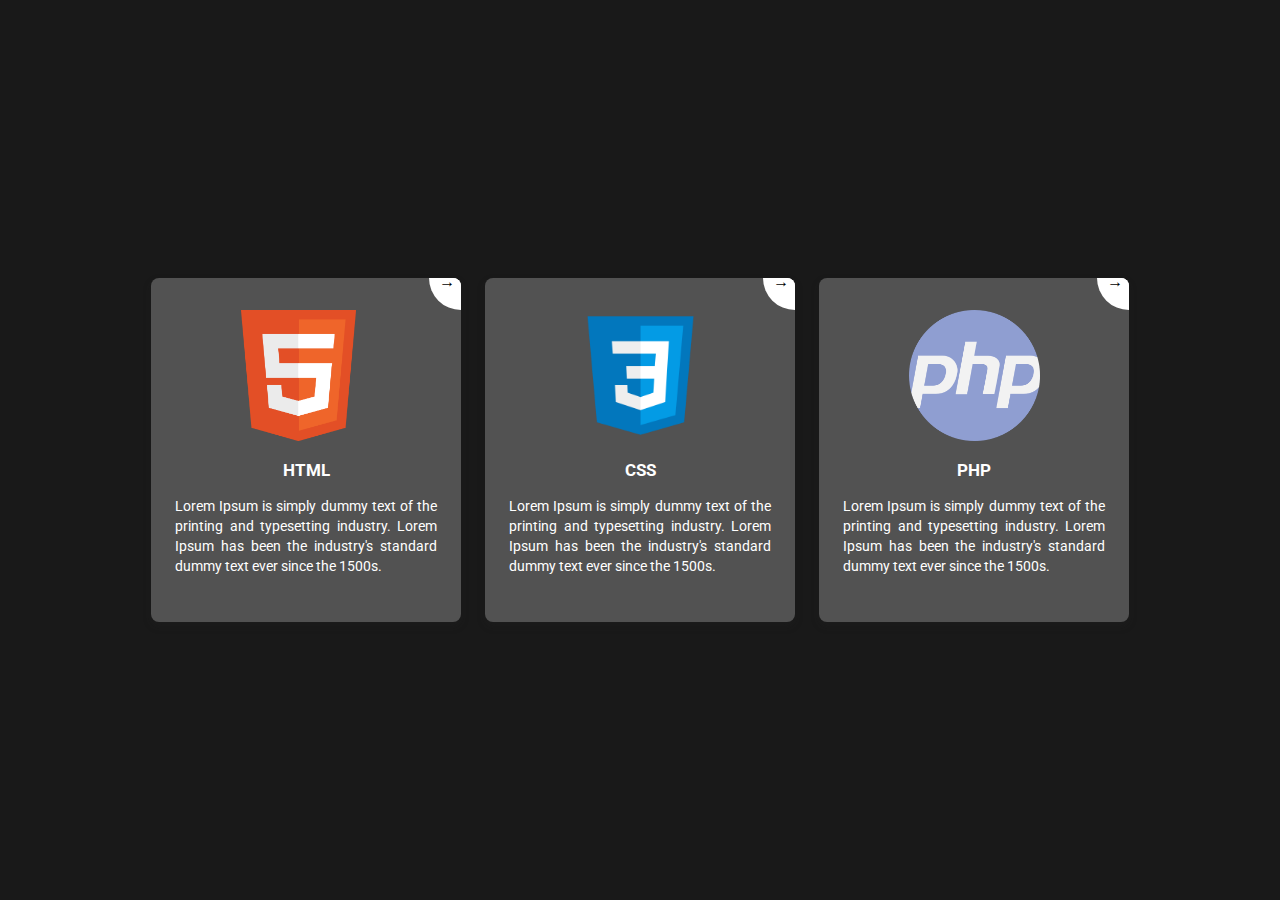
==== index.html @ f3212d99 "UI change" ====
<html>
    <head>
        <link rel="stylesheet" href="style.css">
        <title></title>
    </head>
    <body>
       <div class="container">
           <a href="#" class="card">
            <img src="html5.png" style="width: 44%;">
            <h3>HTML</h3>
            <p>Lorem Ipsum is simply dummy text of the printing and typesetting industry. Lorem Ipsum has been the industry's standard dummy text ever since the 1500s.</p>   
            <div class="go_corner">
                <div class="go_arrow">
                    &#8594;
                </div>
            </div>
           </a>

           <a href="#" class="card">
            <img src="c.png" alt="">
            <h3>CSS</h3>
            <p>Lorem Ipsum is simply dummy text of the printing and typesetting industry. Lorem Ipsum has been the industry's standard dummy text ever since the 1500s.</p>   
            <div class="go_corner">
                <div class="go_arrow">
                    &#8594;
                </div>
            </div>
           </a>

           <a href="#" class="card">
            <img src="php.png" alt="">
            <h3>PHP</h3>
            <p>Lorem Ipsum is simply dummy text of the printing and typesetting industry. Lorem Ipsum has been the industry's standard dummy text ever since the 1500s.</p>   
            <div class="go_corner">
                <div class="go_arrow">
                    &#8594;
                </div>
            </div>
           </a>
       </div>


    </body>
</html>
---- style.css ----
@import url('https://fonts.googleapis.com/css2?family=Roboto&display=swap');
html, body{
    margin: 0;
    padding: 0;
    font-family: 'Roboto', sans-serif;
    background-color: #191919;
    height: 100%;
}

.container{
    width: 100%;
    height: 100%;
    display: flex;
    justify-content: center;
    align-items: center;
    flex-wrap: wrap;
}

h3{
    text-align: center;
    color: #fff;
    font-size: 17px;
    line-height: 24px;
    font-weight: 700;
    margin-bottom: 4px;
    transition: 0.8s ease-in-out;
}

p{
    text-align: justify;
    font-size: 14px;
    color: #fff;
    line-height: 20px;
    font-weight: 400;
    transition: 0.8s ease-in-out;
}

.go_corner{
    position: absolute;
    top: 0;
    right: 0;
    width: 32px;
    height: 32px;
    overflow: hidden;
    background: #fff;
    border-radius: 0 4px 0 32px;
    display: flex;
    justify-content: center;

}

.go_arrow{
    margin-top: -4px;
    margin-right: -4px;
    color: #000;
    font-family: courier, sans;
}

.card{
    display: block;
    position: relative;
    max-width: 262px;
    background: #525252;
    border-radius: 8px;
    padding: 32px 24px;
    margin: 12px;
    text-decoration: none;
    z-index: 0;
    overflow: hidden;
    box-shadow: 0 4px 8px rgba(38, 38, 38, 0.2);
}

.card:before{
    content: "";
    position: absolute;
    z-index: -1;
    top: -16px;
    right: -16px;
    background: #fff;
    width: 32px;
    height: 32px;
    border-radius: 32px;
    transform: scale(1);
    transform-origin: 50% 50%;
    transition: transform 0.8s ease-in-out;
}



.card img{
    margin-left: 25%;
    width: 50%;
}

.card:hover:before{
    transform: scale(30);
}

.card:hover p{
    color: rgba(0, 0, 0, 0.8);
}

.card:hover h3{
    color: #000;
}
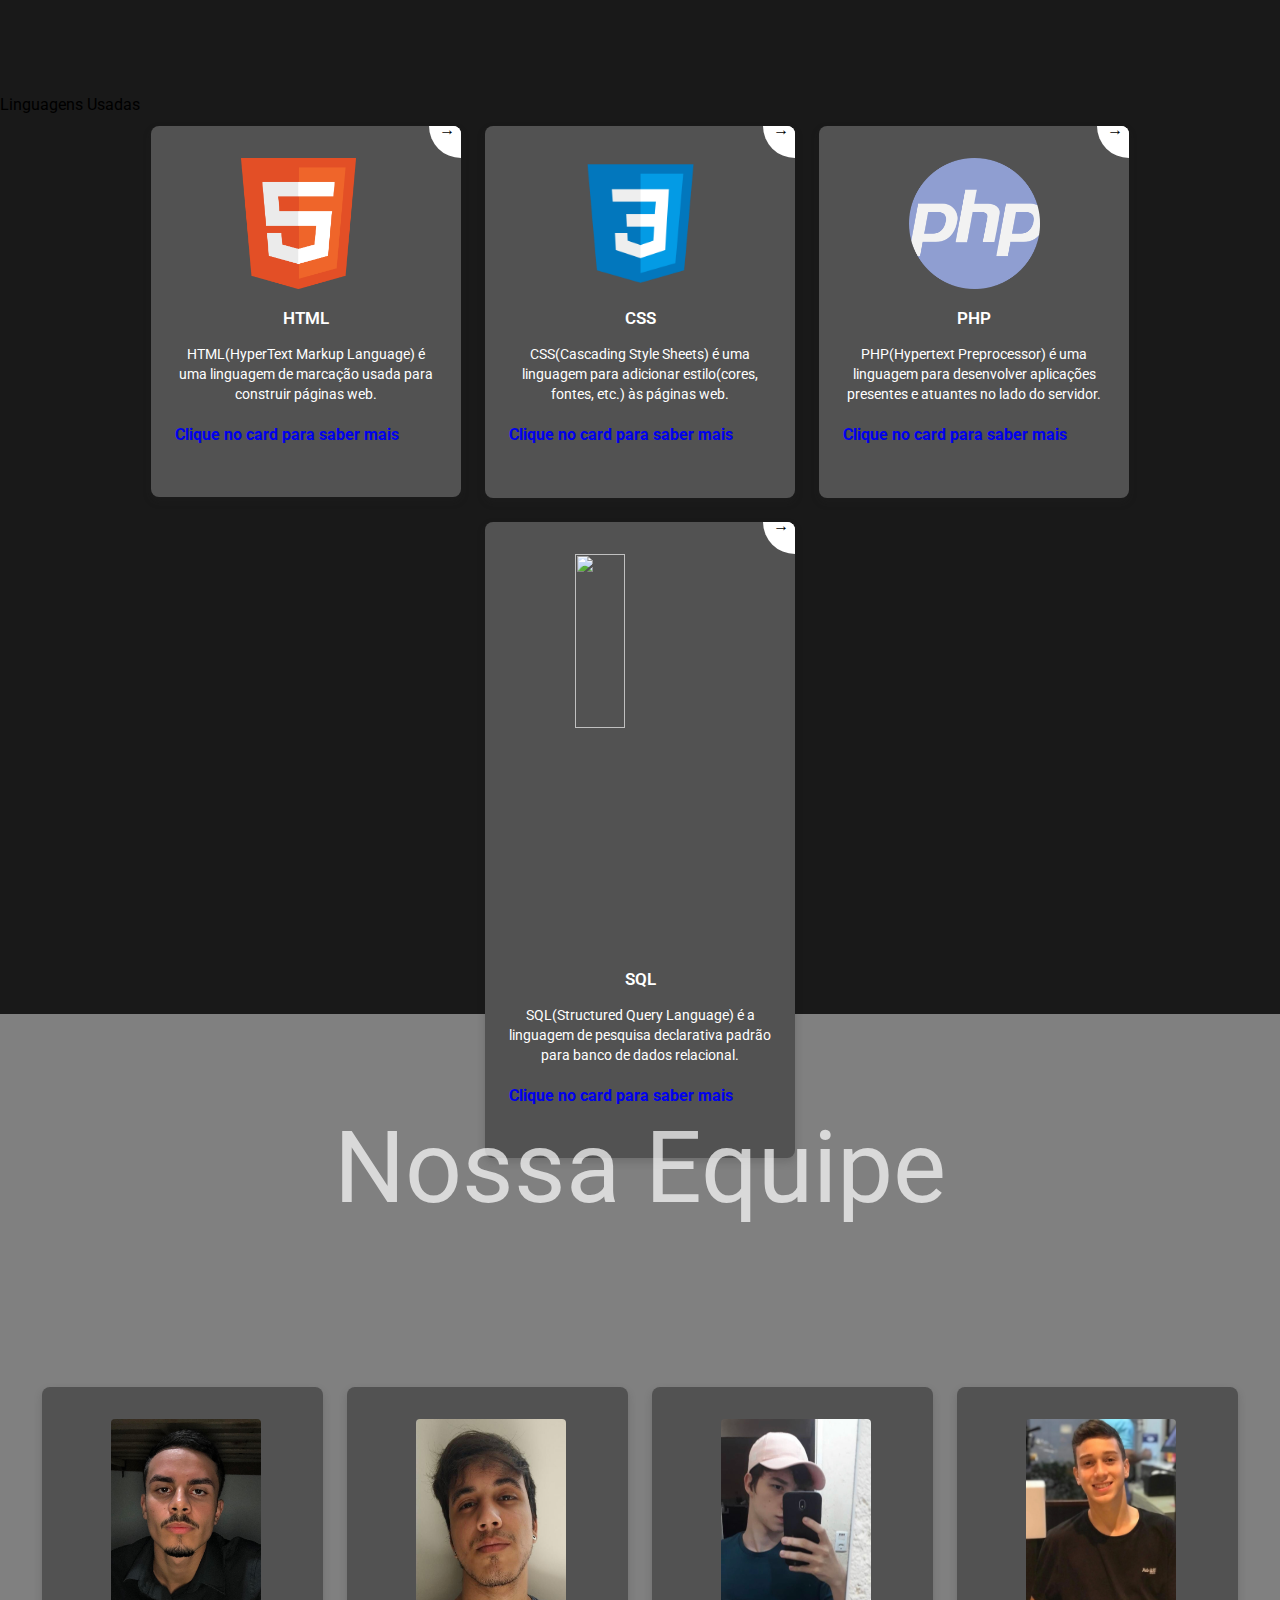
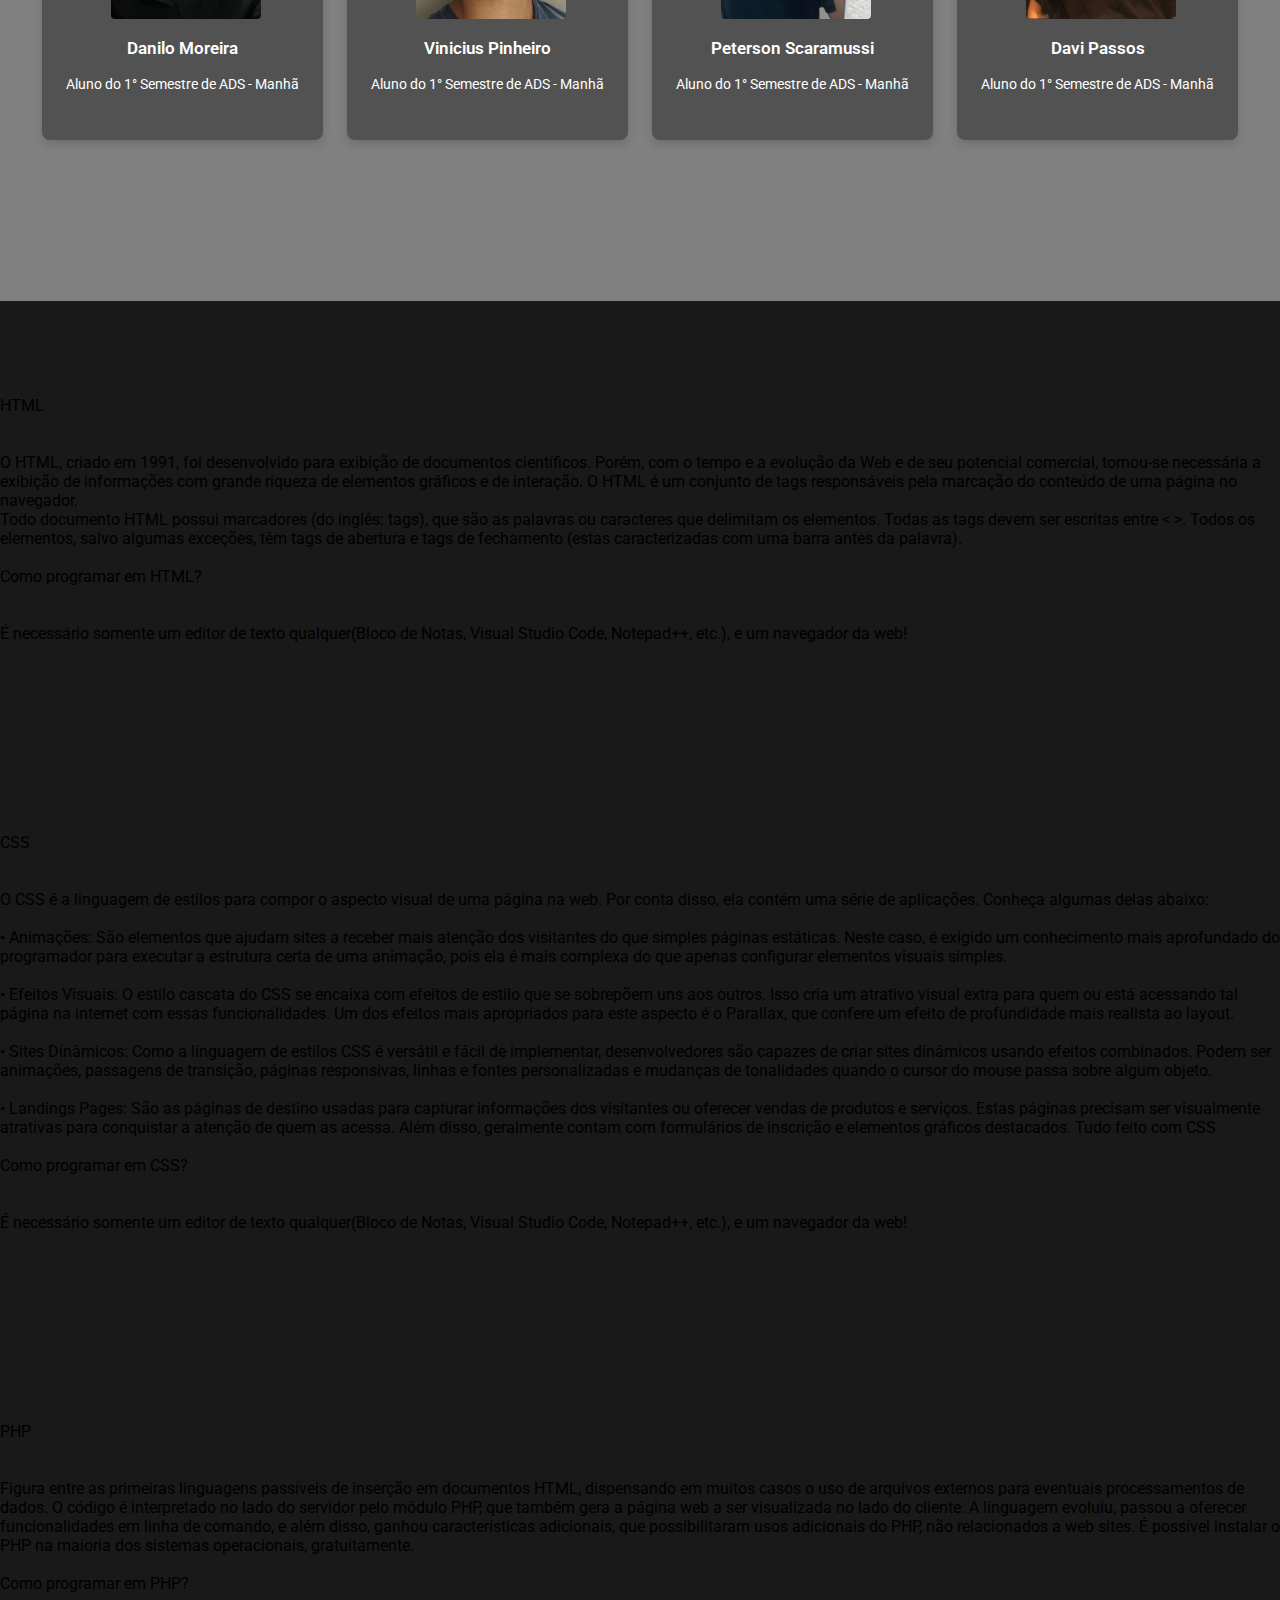
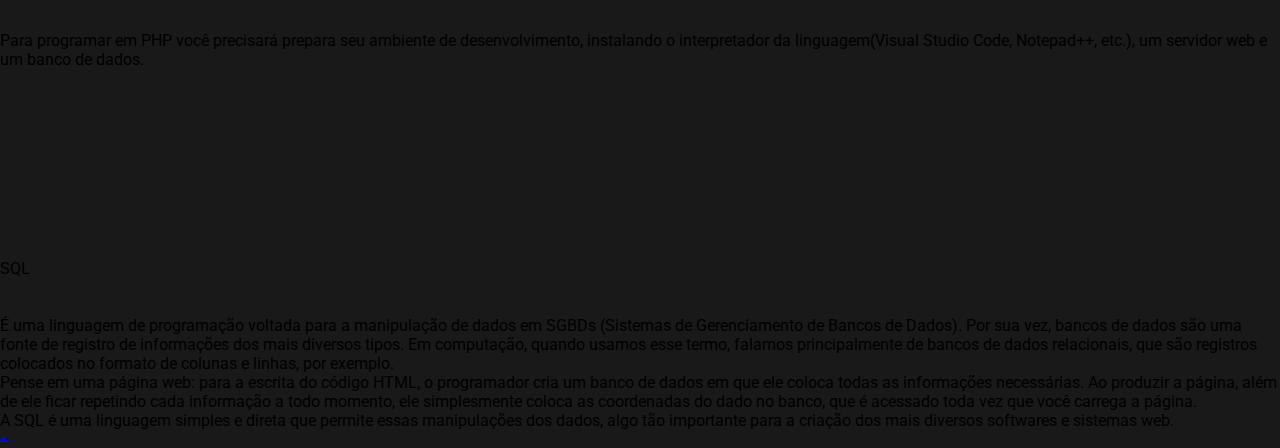
==== commit 5255dc69: "linguagens" ====
--- a/index.html
+++ b/index.html
@@ -1,36 +1,56 @@
-<html>
+<html> 
     <head>
         <link rel="stylesheet" href="style.css">
-        <title></title>
+        <link rel="stylesheet" href="http://maxcdn.bootstrapcdn.com/font-awesome/4.2.0/css/font-awesome.min.css">
+        <title>Projeto - Carmen</title>
     </head>
     <body>
+        <div id="topo"></div>
+        <br><br><br><br><br><div id="inicio">
+            Linguagens Usadas
+        </div>
        <div class="container">
-           <a href="#" class="card">
+           <a href="#html" class="card">
             <img src="html5.png" style="width: 44%;">
             <h3>HTML</h3>
-            <p>Lorem Ipsum is simply dummy text of the printing and typesetting industry. Lorem Ipsum has been the industry's standard dummy text ever since the 1500s.</p>   
+            <p>HTML(HyperText Markup Language) é uma linguagem de marcação usada para construir páginas web.<br>
+            <h4>Clique no card para saber mais</h4></p>   
             <div class="go_corner">
                 <div class="go_arrow">
                     &#8594;
                 </div>
             </div>
            </a>
-
-           <a href="#" class="card">
+           <a href="#css" class="card">
             <img src="c.png" alt="">
             <h3>CSS</h3>
-            <p>Lorem Ipsum is simply dummy text of the printing and typesetting industry. Lorem Ipsum has been the industry's standard dummy text ever since the 1500s.</p>   
+            <p>CSS(Cascading Style Sheets) é uma linguagem para adicionar estilo(cores, fontes, etc.) às páginas web.
+                <br><h4>Clique no card para saber mais</h4>
+            </p>   
             <div class="go_corner">
                 <div class="go_arrow">
                     &#8594;
                 </div>
             </div>
            </a>
-
-           <a href="#" class="card">
+        <a href="#php" class="card">
             <img src="php.png" alt="">
             <h3>PHP</h3>
-            <p>Lorem Ipsum is simply dummy text of the printing and typesetting industry. Lorem Ipsum has been the industry's standard dummy text ever since the 1500s.</p>   
+            <p>PHP(Hypertext Preprocessor) é uma linguagem para desenvolver aplicações presentes e atuantes no lado do servidor.
+                <br><h4>Clique no card para saber mais</h4>
+            </p>   
+            <div class="go_corner">
+                <div class="go_arrow">
+                    &#8594;
+                </div>
+            </div>
+           </a>
+           <a href="#sql" class="card">
+            <img src="sql.png" style="width: 44%;">
+            <h3>SQL</h3>
+            <p>SQL(Structured Query Language) é a linguagem de pesquisa declarativa padrão para banco de dados relacional.
+                <br><h4>Clique no card para saber mais</h4>
+            </h4></p>   
             <div class="go_corner">
                 <div class="go_arrow">
                     &#8594;
@@ -38,7 +58,118 @@
             </div>
            </a>
        </div>
-
-
+       <section class="sec">
+        <br><br><br><br><br><div id="integrantes">Nossa Equipe</div>
+        <div class="container2">
+            <a class="card2">
+                <img src="eu.jpeg" width="150px" height="200px" class="img">
+                <h3>Danilo Moreira</h3>
+                <p>Aluno do 1° Semestre de ADS - Manhã</p>
+            </a>
+            <a class="card2">
+                <img src="vinicius.jpeg" width="150px" height="200px" class="img">
+                <h3>Vinicius Pinheiro</h3>
+                <p>Aluno do 1° Semestre de ADS - Manhã</p>
+            </a>
+            <a class="card2">
+                <img src="pet.jpeg" width="150px" height="200px" class="img">
+                <h3>Peterson Scaramussi</h3>
+                <p>Aluno do 1° Semestre de ADS - Manhã</p>
+            </a>
+            <a class="card2">
+                <img src="davi.jpeg" width="150px" height="200px" class="img">
+                <h3>Davi Passos</h3>
+                <p>Aluno do 1° Semestre de ADS - Manhã</p>
+            </a>
+        </div> 
+       </section>
+       <section class="linguagens">
+            <br><br><br><br><br>
+            <div id="html">HTML</div><br><br>
+            <div id="langs">O HTML, criado em 1991, foi desenvolvido para exibição de documentos científicos. 
+                Porém, com o tempo e a evolução da Web e de seu potencial comercial, tornou-se 
+                necessária a exibição de informações com grande riqueza de elementos gráficos e de interação.
+                O HTML é um conjunto de tags responsáveis pela marcação do conteúdo de uma página no navegador.</div>
+                <div id="langs">Todo documento HTML possui marcadores (do inglês: tags), que são as palavras ou 
+                    caracteres que delimitam os elementos. Todas as tags devem ser escritas entre < >. Todos 
+                    os elementos, salvo algumas exceções, têm tags de abertura e tags de fechamento (estas 
+                    caracterizadas com uma barra antes da palavra).
+                </div>
+                <div id="como"><br>
+                    Como programar em HTML?
+                </div><br><br>
+                <div id="langs">
+                    É necessário somente um editor de texto qualquer(Bloco de Notas, Visual Studio Code, Notepad++, etc.), 
+                    e um navegador da web!
+                </div>
+                <br><br><br><br><br>
+                <div class="bar "></div>
+                <br><br><br><br><br>
+                <div id="css">
+                    CSS
+                </div><br><br>
+                <div id="langs">
+                    O CSS é a linguagem de estilos para compor o aspecto visual de uma página na web. 
+                    Por conta disso, ela contém uma série de aplicações. Conheça algumas delas abaixo:
+                    <br><br></div>
+                    <div id="langs">•	Animações:
+                    São elementos que ajudam sites a receber mais atenção dos visitantes do que simples páginas estáticas. Neste caso, é exigido um conhecimento mais aprofundado do programador para executar a estrutura certa de uma animação, pois ela é mais complexa do que apenas configurar elementos visuais simples.    
+                    <br><br></div>
+                    <div id="langs">•	Efeitos Visuais:
+                    O estilo cascata do CSS se encaixa com efeitos de estilo que se sobrepõem uns aos outros. Isso cria um atrativo visual extra para quem ou está acessando tal página na  internet com essas funcionalidades. Um dos efeitos mais apropriados para este aspecto é o Parallax, que confere um efeito de profundidade mais realista ao layout.
+                    <br><br></div>
+                    <div id="langs">•	Sites Dinâmicos:
+                    Como a linguagem de estilos CSS é versátil e fácil de implementar, desenvolvedores são capazes de criar sites dinâmicos usando efeitos combinados. Podem ser animações, passagens de transição, páginas responsivas, linhas e fontes personalizadas e mudanças de tonalidades quando o cursor do mouse passa sobre algum objeto.
+                    <br><br></div>
+                    <div id="langs">•	Landings Pages:
+                    São as páginas de destino usadas para capturar informações dos visitantes ou oferecer vendas de produtos e serviços. Estas páginas precisam ser visualmente atrativas para conquistar a atenção de quem as acessa. Além disso, geralmente contam com formulários de inscrição e elementos gráficos destacados. Tudo feito com CSS
+                </div>
+                <div id="como"><br>
+                    Como programar em CSS?
+                </div><br><br>
+                <div id="langs">
+                    É necessário somente um editor de texto qualquer(Bloco de Notas, Visual Studio Code, Notepad++, etc.), 
+                    e um navegador da web!
+                </div>
+                <br><br><br><br><br>
+                <div class="bar "></div>
+                <br><br><br><br><br>
+                <div id="php">
+                    PHP
+                </div><br><br>
+                <div id="langs">
+                    Figura entre as primeiras linguagens passíveis de inserção em documentos HTML, dispensando 
+                    em muitos casos o uso de arquivos externos para eventuais processamentos de dados. 
+                    O código é interpretado no lado do servidor pelo módulo PHP, que também gera a página web 
+                    a ser visualizada no lado do cliente. A linguagem evoluiu, passou a oferecer funcionalidades 
+                    em linha de comando, e além disso, ganhou características adicionais, que possibilitaram usos 
+                    adicionais do PHP, não relacionados a web sites. É possível instalar o PHP na maioria dos 
+                    sistemas operacionais, gratuitamente.
+                </div>
+                <div id="como"><br>
+                    Como programar em PHP?
+                </div><br><br>
+                <div id="langs">
+                    Para programar em PHP você precisará prepara seu ambiente de desenvolvimento,
+                     instalando o interpretador da linguagem(Visual Studio Code, Notepad++, etc.), um servidor web e um banco de dados.
+                </div>
+                <br><br><br><br><br>
+                <div class="bar "></div>
+                <br><br><br><br><br>
+                <div id="sql">
+                    SQL
+                </div><br><br>
+                <div id="langs">
+                    É uma linguagem de programação voltada para a manipulação de dados em SGBDs (Sistemas de Gerenciamento de Bancos de Dados).
+Por sua vez, bancos de dados são uma fonte de registro de informações dos mais diversos tipos. Em computação, quando usamos esse termo, falamos principalmente de bancos de dados relacionais, que são registros colocados no formato de colunas e linhas, por exemplo.
+</div><div id="langs">Pense em uma página web: para a escrita do código HTML, o programador cria um banco de dados em que ele coloca todas as informações necessárias. Ao produzir a página, além de ele ficar repetindo cada informação a todo momento, ele simplesmente coloca as coordenadas do dado no banco, que é acessado toda vez que você carrega a página.
+</div><div id="langs">A SQL é uma linguagem simples e direta que permite essas manipulações dos dados, algo tão importante para a criação dos mais diversos softwares e sistemas web.
+</div>      
+       </section>
+      <footer>
+        <a href="#topo" id="subirTopo">
+            <i class="fa fa-caret-up"></i>
+          </a> 
+      </footer>
     </body>
-</html>+</html>
--- a/style.css
+++ b/style.css
@@ -15,19 +15,28 @@
     align-items: center;
     flex-wrap: wrap;
 }
+ 
+.container2{
+    width: 100%;
+    height: 75%;
+    display: flex;
+    justify-content: center;
+    align-items: center;
+    flex-wrap: wrap;
+}
 
 h3{
     text-align: center;
     color: #fff;
     font-size: 17px;
     line-height: 24px;
-    font-weight: 700;
+    font-weight: 600;
     margin-bottom: 4px;
     transition: 0.8s ease-in-out;
 }
 
 p{
-    text-align: justify;
+    text-align: center;
     font-size: 14px;
     color: #fff;
     line-height: 20px;
@@ -82,9 +91,22 @@
     border-radius: 32px;
     transform: scale(1);
     transform-origin: 50% 50%;
-    transition: transform 0.8s ease-in-out;
+    transition: transform 0.4s ease-in-out;
 }
 
+.card2{
+    display: block;
+    position: relative;
+    max-width: 262px;
+    background: #525252;
+    border-radius: 8px;
+    padding: 32px 24px;
+    margin: 12px;
+    text-decoration: none;
+    z-index: 0;
+    overflow: hidden;
+    box-shadow: 0 4px 8px rgba(38, 38, 38, 0.2);
+}
 
 
 .card img{
@@ -102,4 +124,25 @@
 
 .card:hover h3{
     color: #000;
-}+}
+
+.sec{
+    background-color: gray;
+}
+
+.img{
+    border-radius: 4px;
+    margin-left: 45px;
+}
+
+#sobre{
+    text-align: center;
+    color: white;
+}
+
+#integrantes{
+    text-align: center;
+    font-size: 100px;
+    color: white;
+    opacity: 0.7;
+}
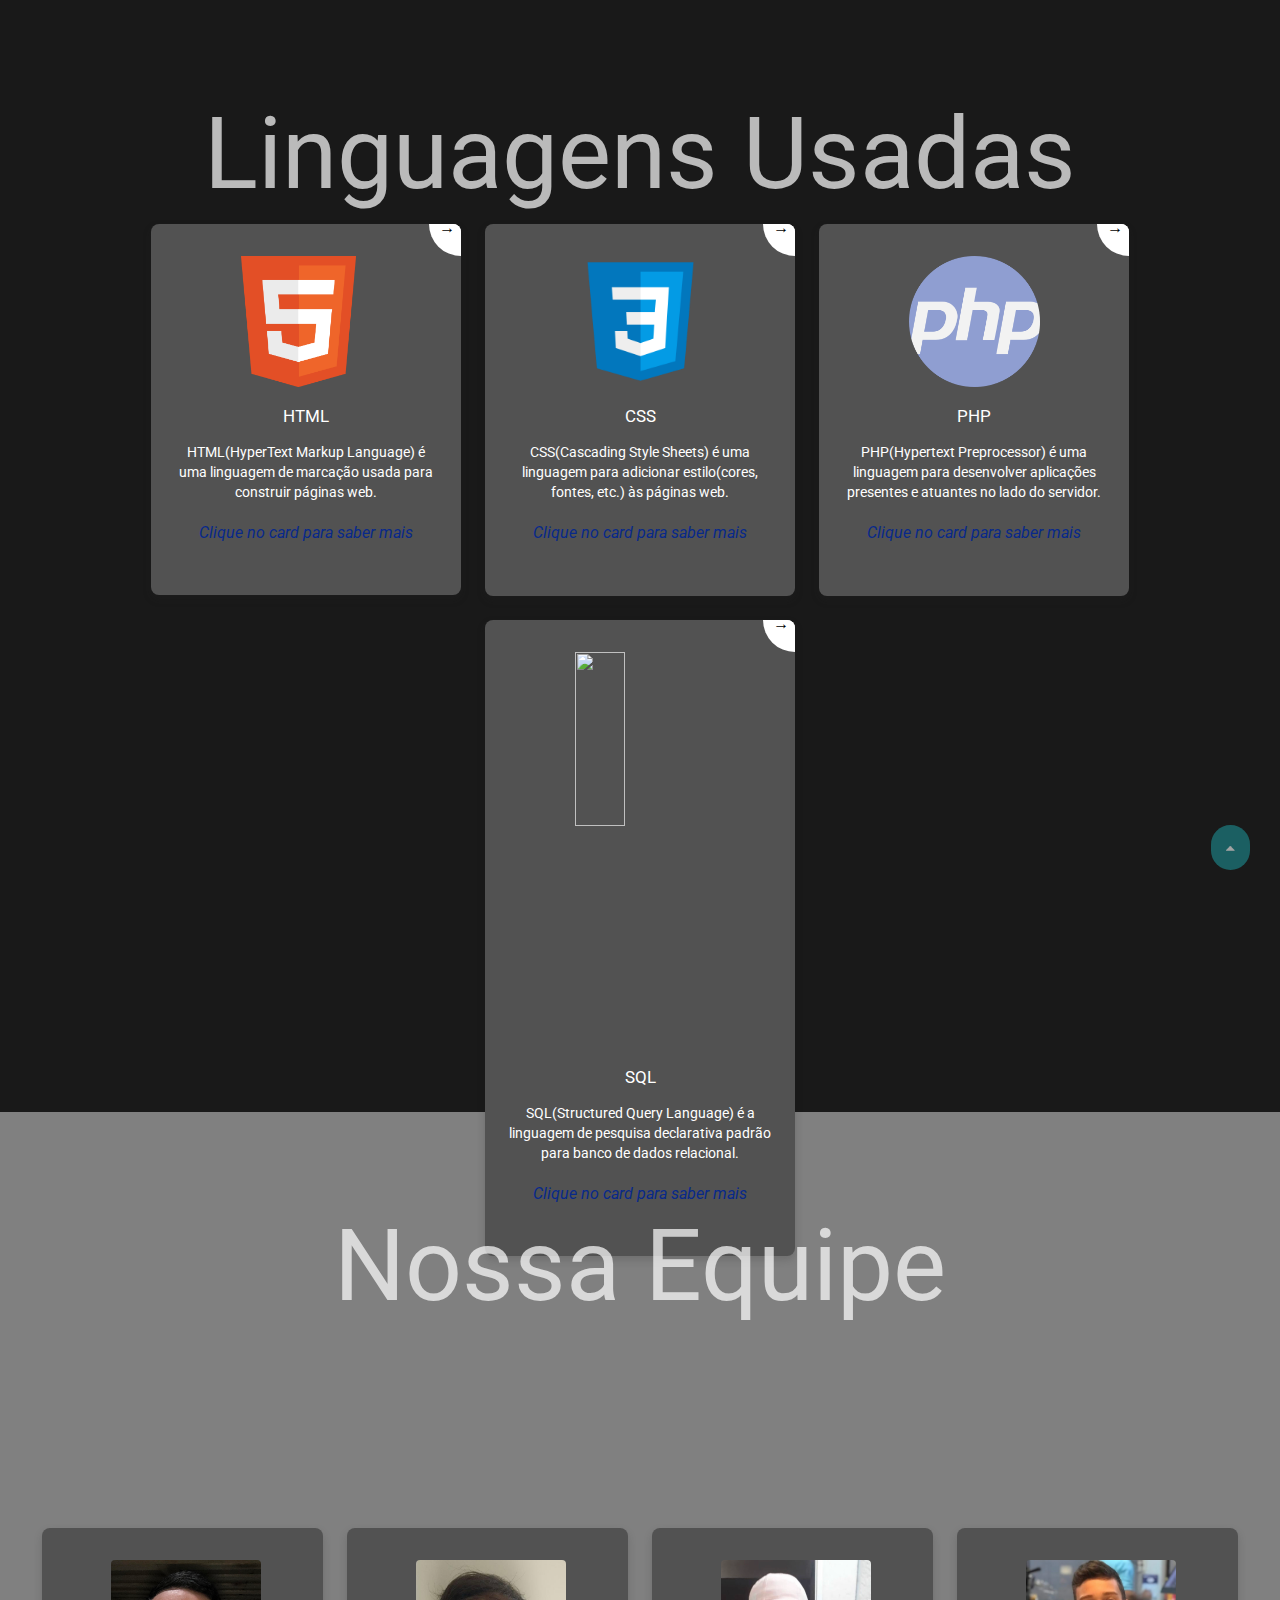
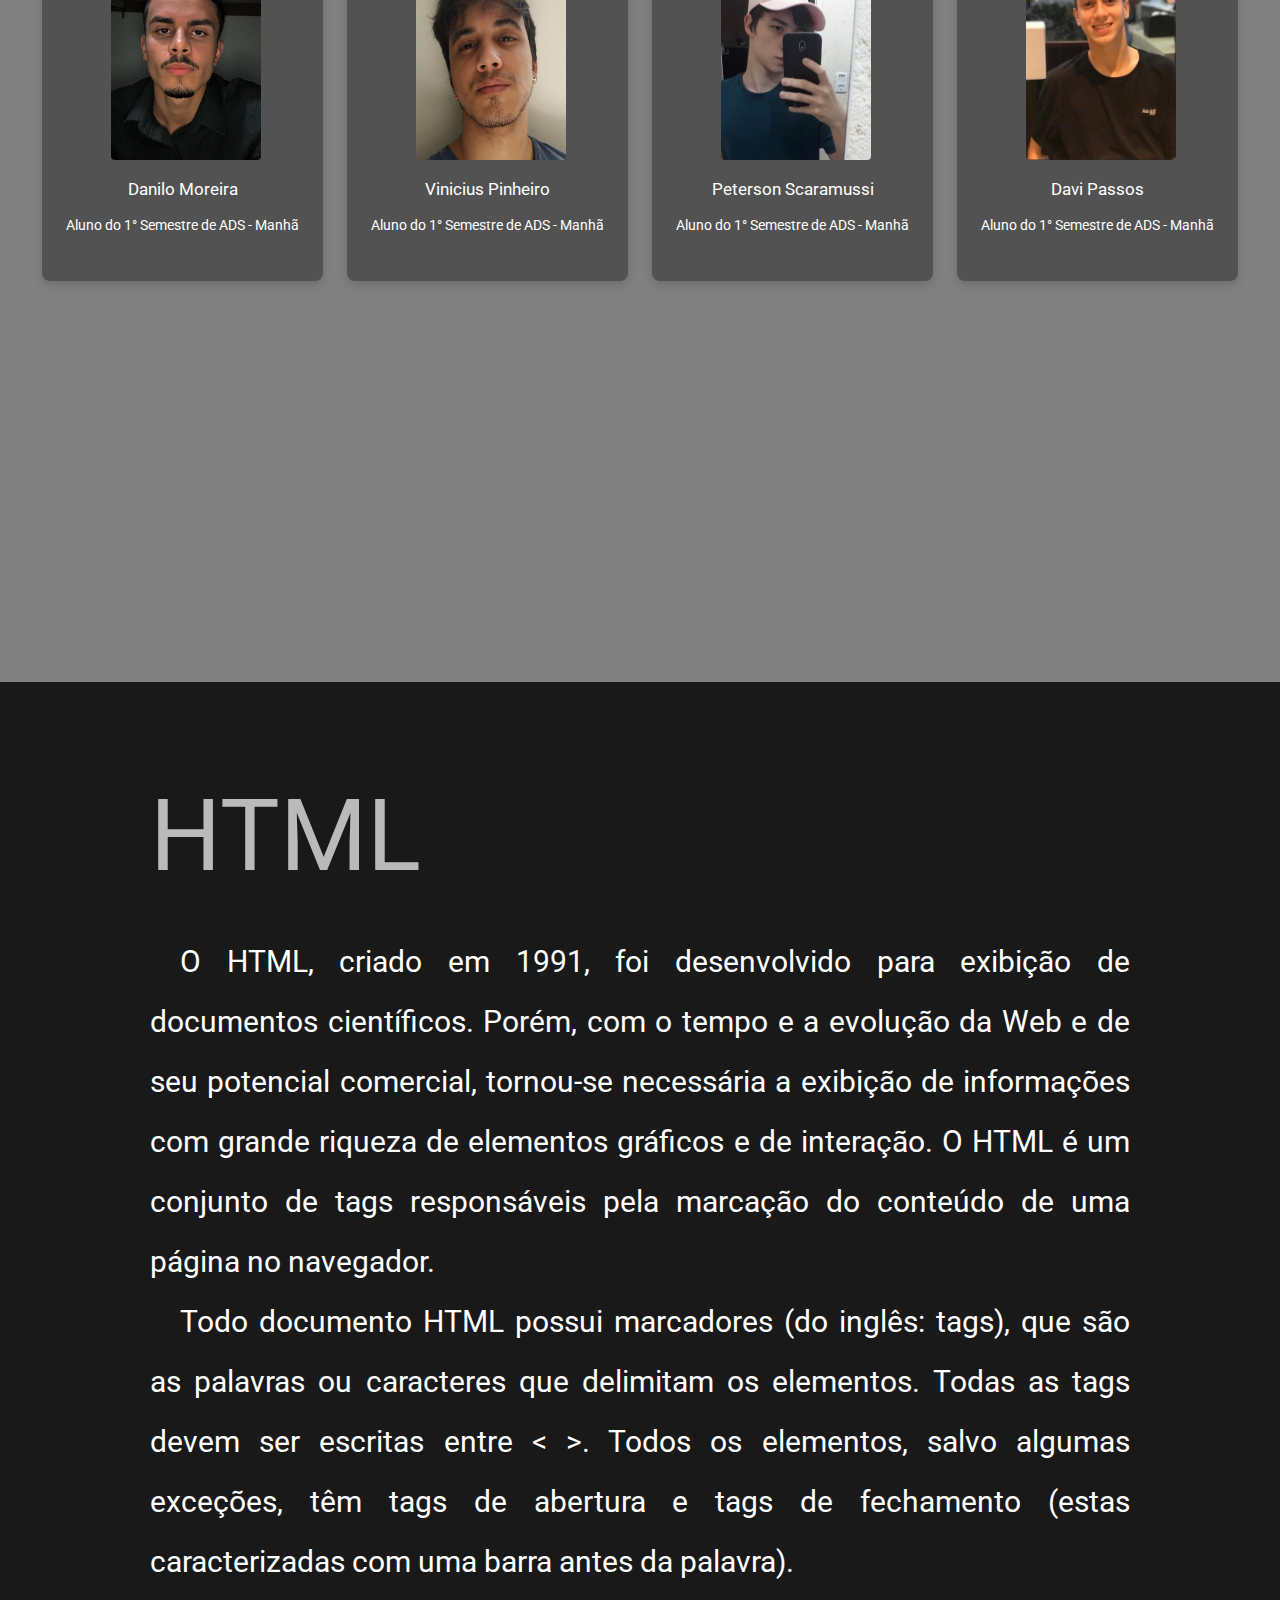
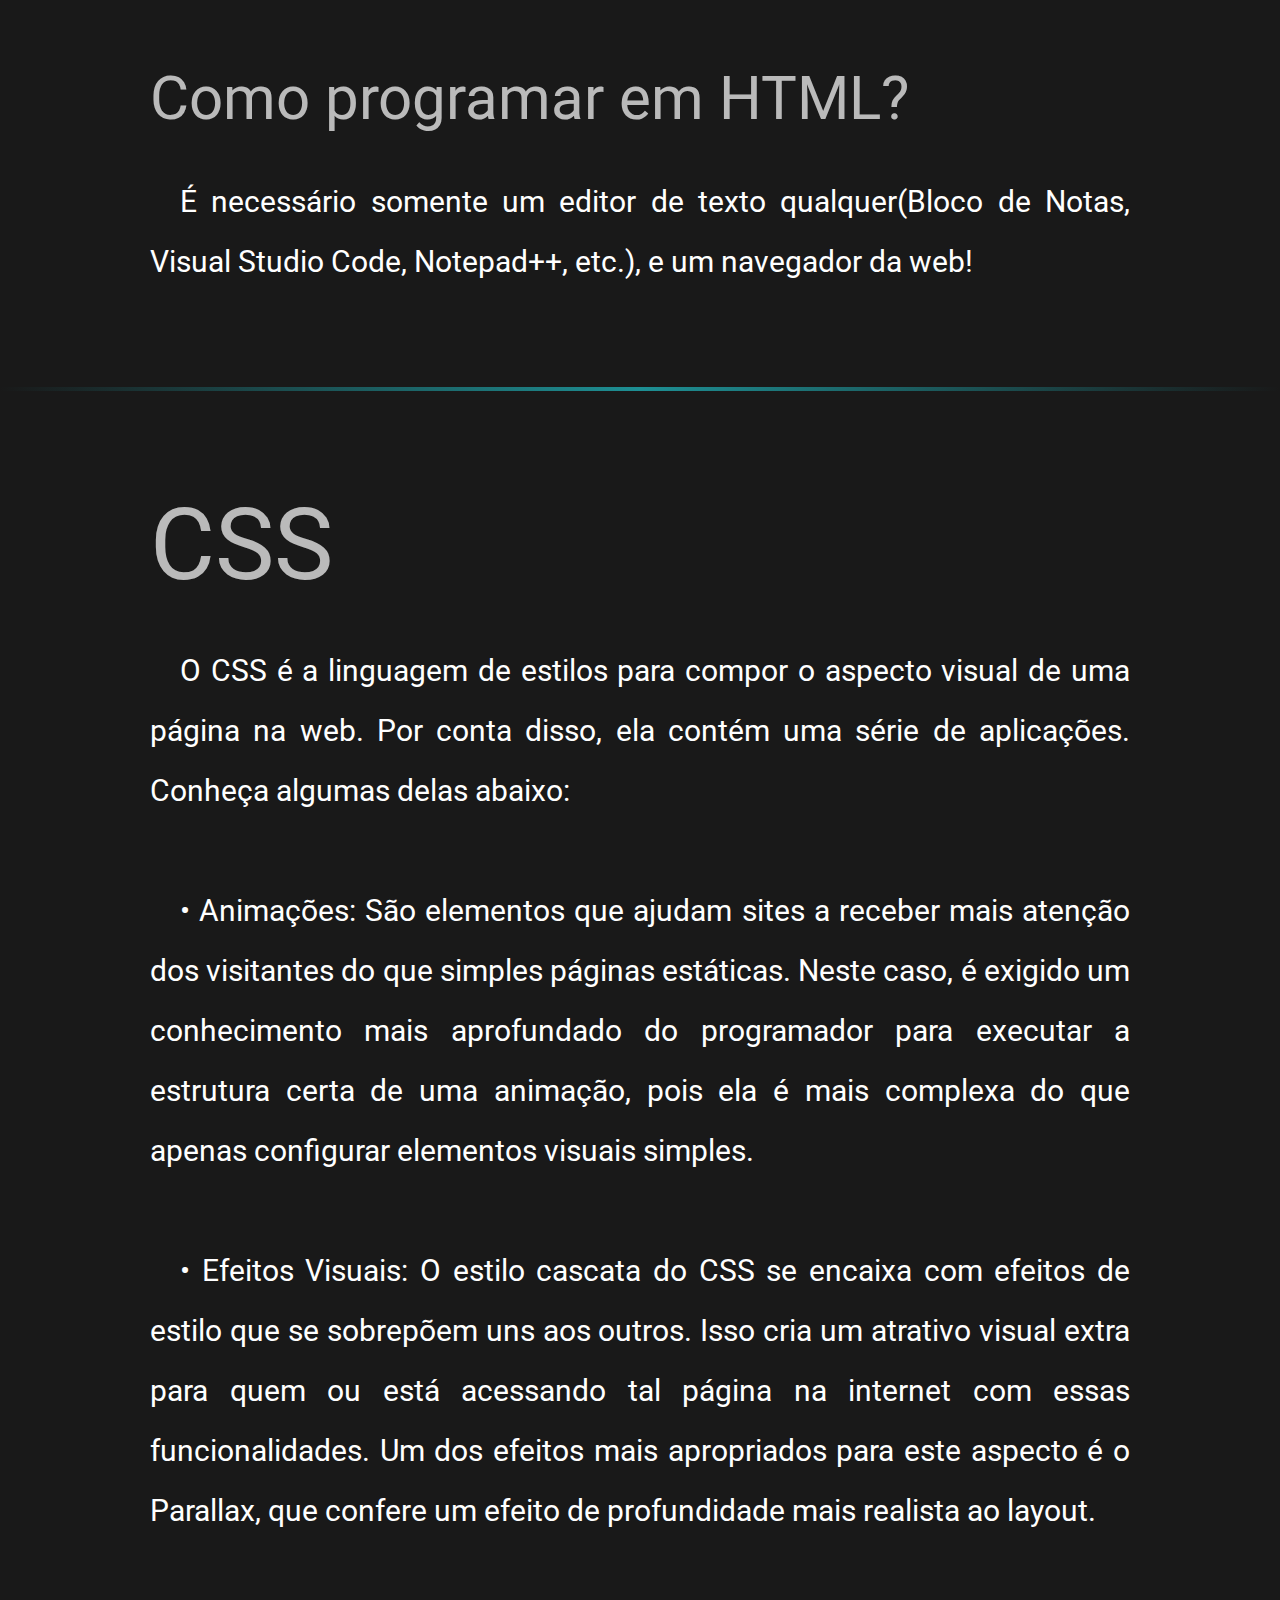
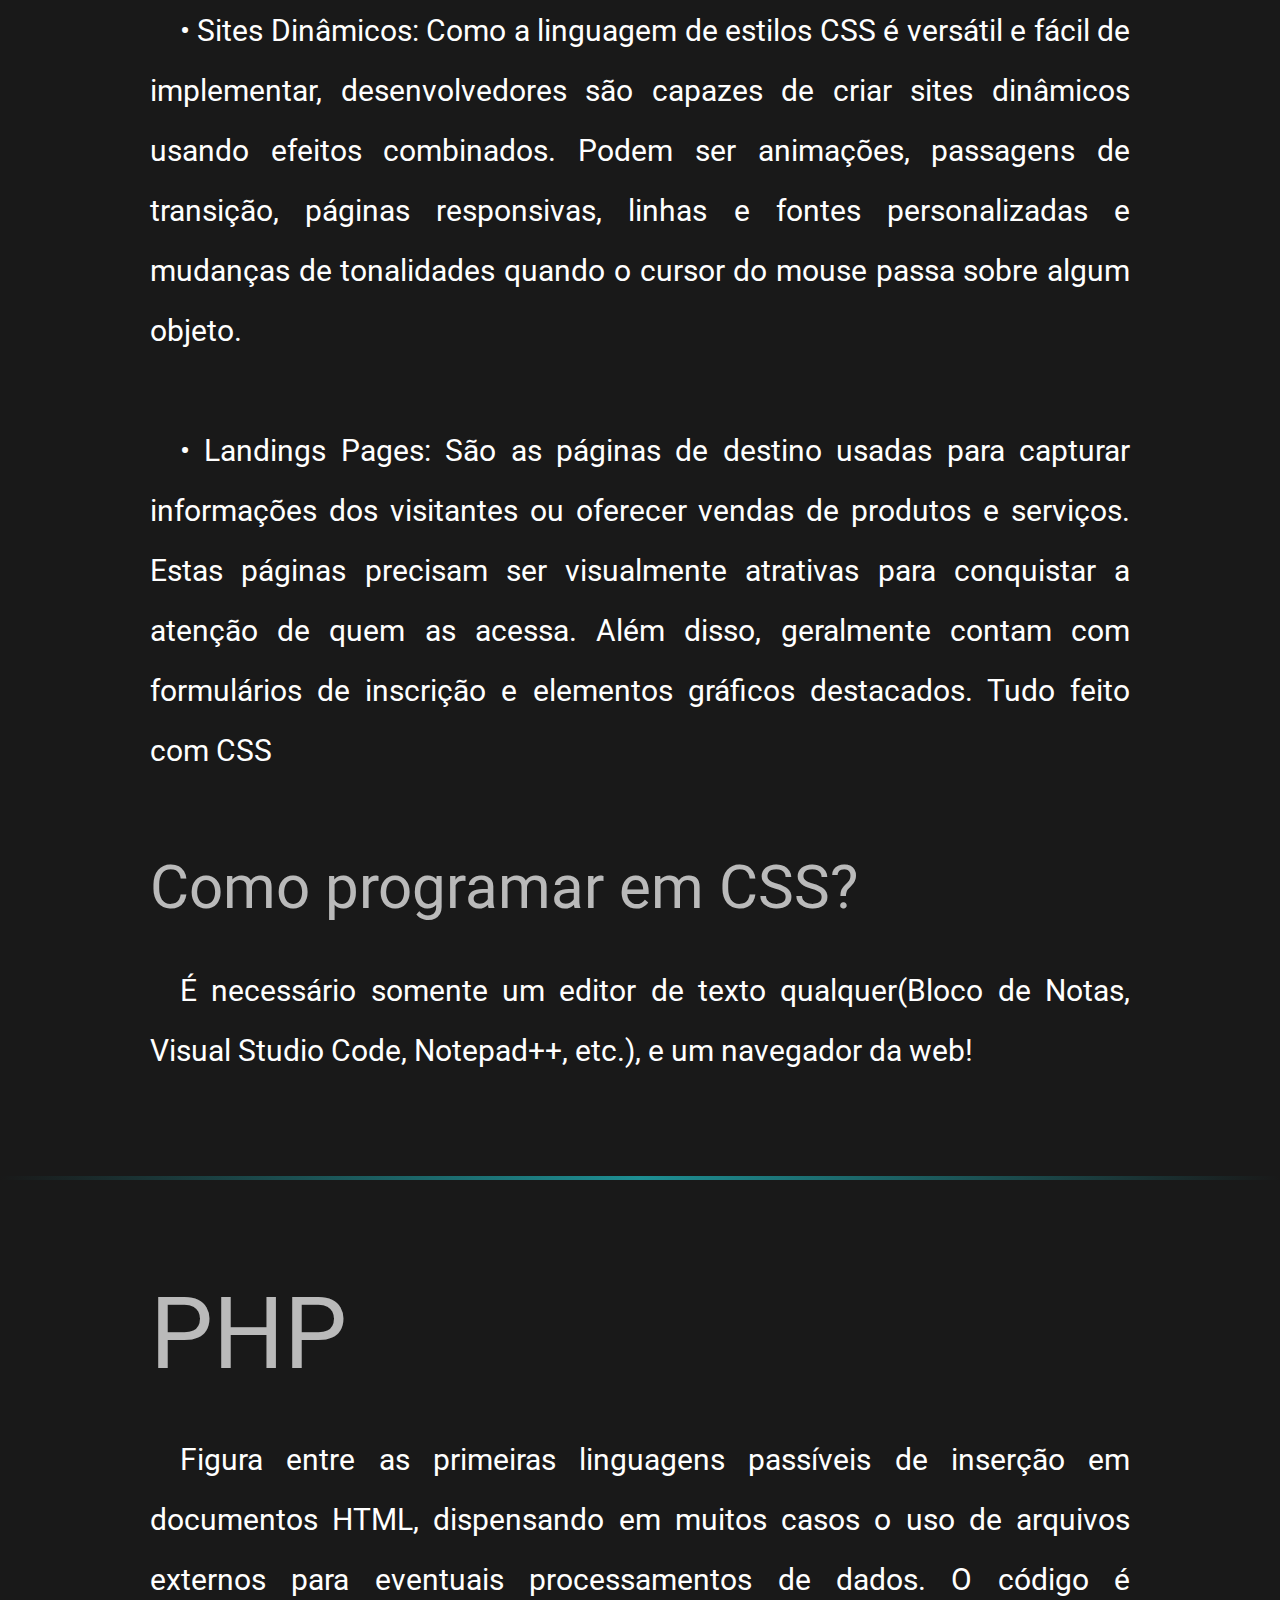
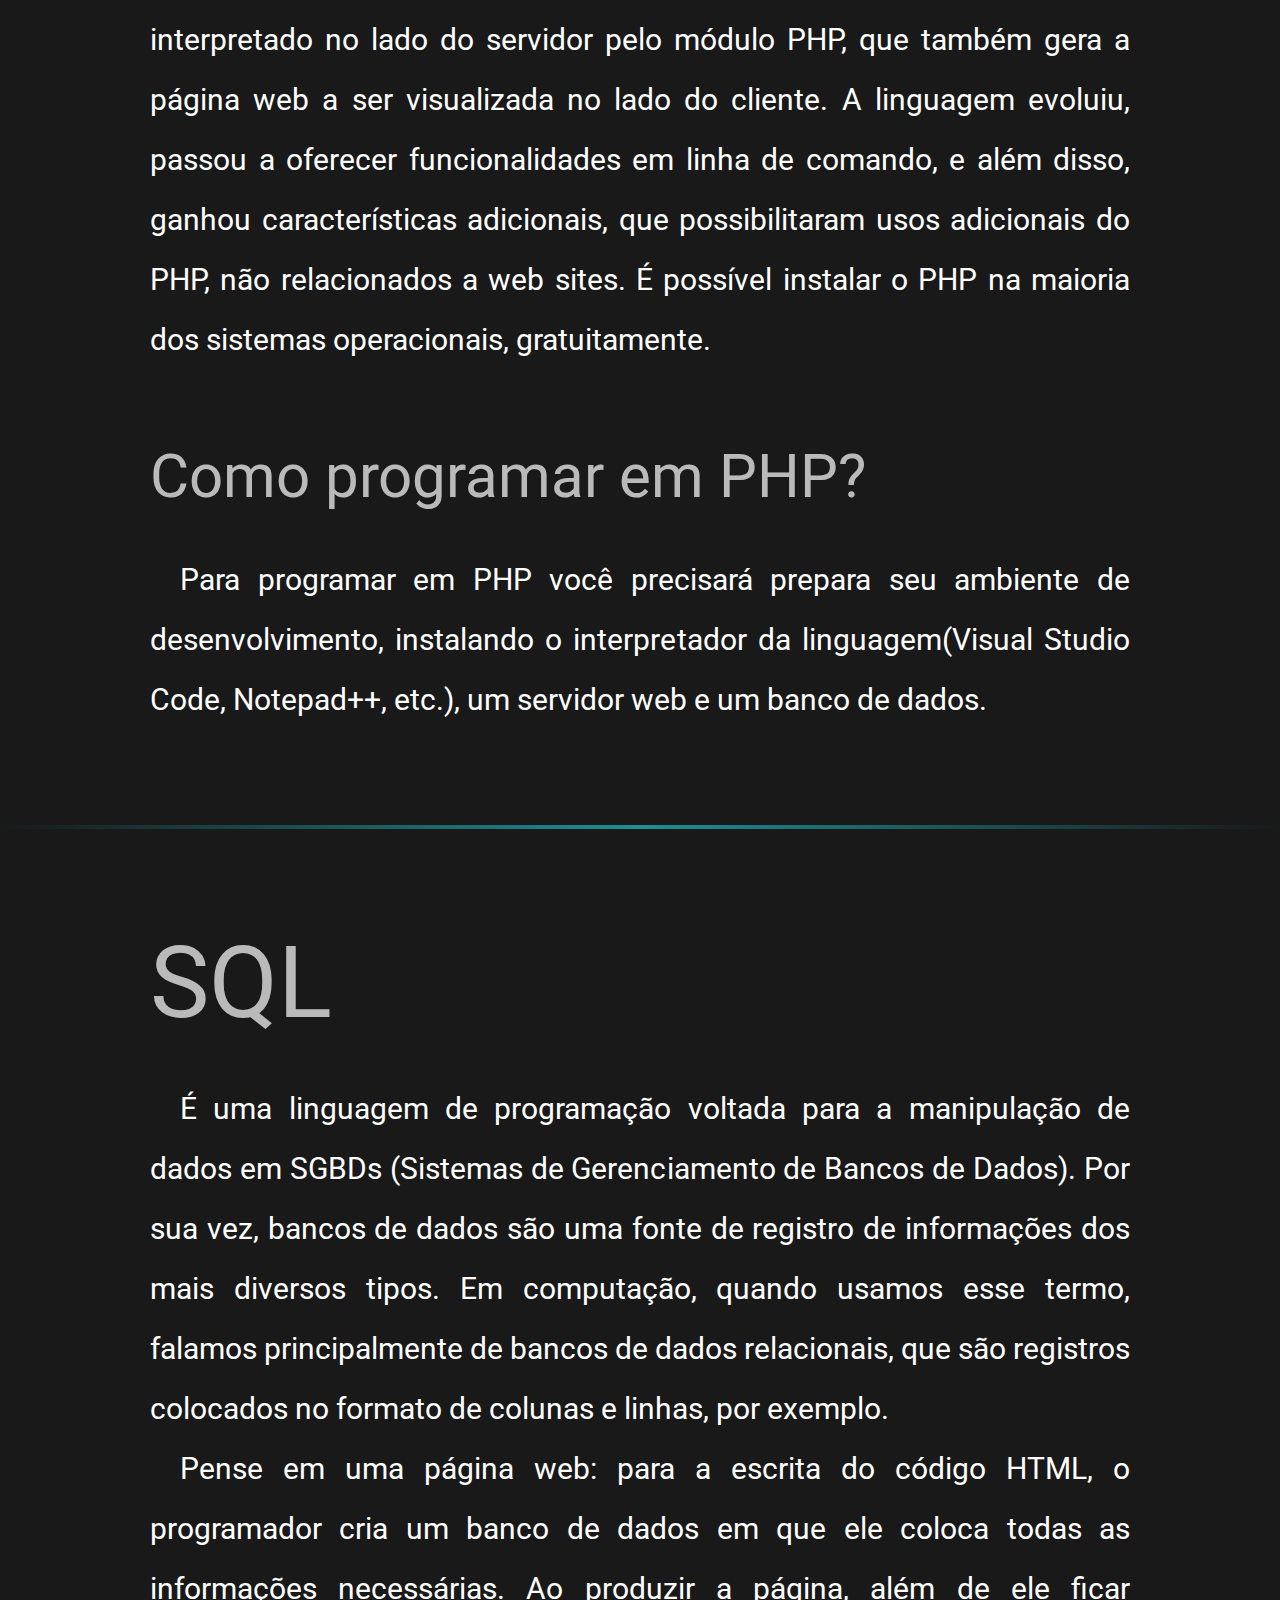
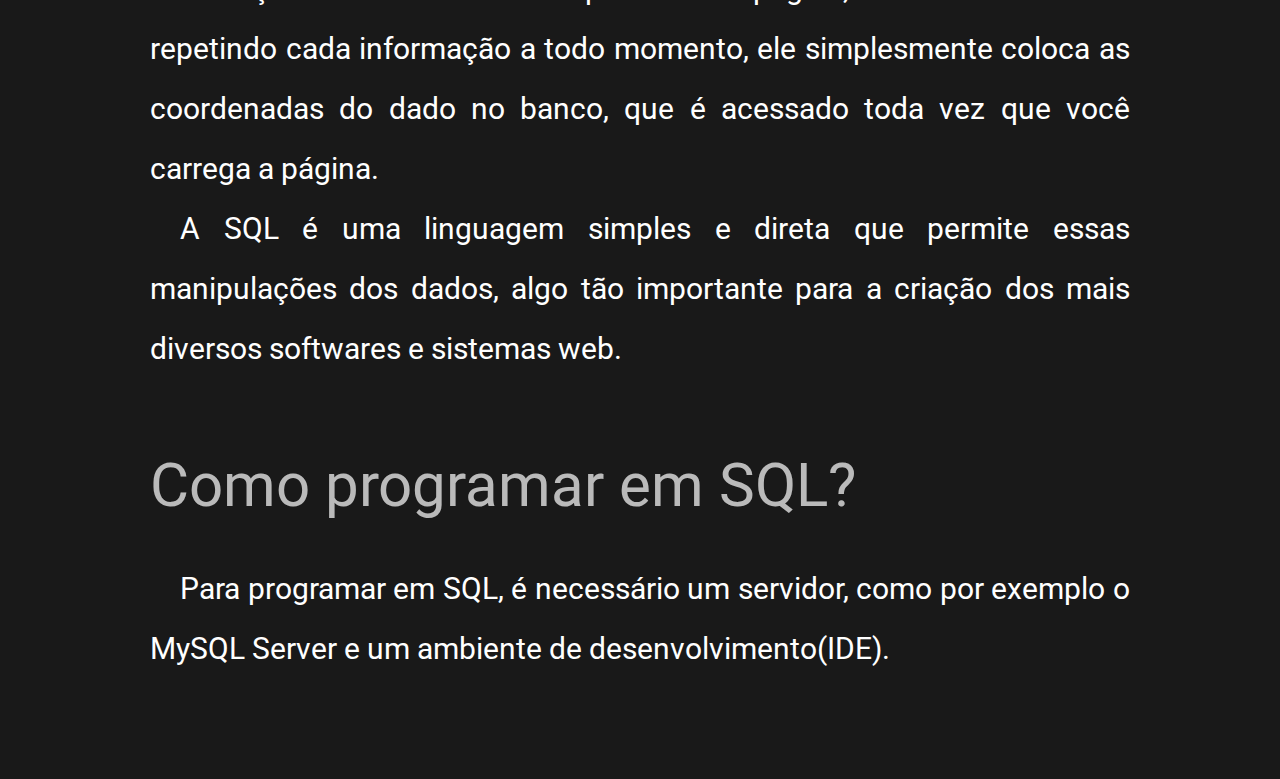
==== commit e86f659a: "correção - O que é cada linguagem" ====
--- a/index.html
+++ b/index.html
@@ -164,7 +164,13 @@
 Por sua vez, bancos de dados são uma fonte de registro de informações dos mais diversos tipos. Em computação, quando usamos esse termo, falamos principalmente de bancos de dados relacionais, que são registros colocados no formato de colunas e linhas, por exemplo.
 </div><div id="langs">Pense em uma página web: para a escrita do código HTML, o programador cria um banco de dados em que ele coloca todas as informações necessárias. Ao produzir a página, além de ele ficar repetindo cada informação a todo momento, ele simplesmente coloca as coordenadas do dado no banco, que é acessado toda vez que você carrega a página.
 </div><div id="langs">A SQL é uma linguagem simples e direta que permite essas manipulações dos dados, algo tão importante para a criação dos mais diversos softwares e sistemas web.
-</div>      
+</div>     
+<div id="como"><br>
+    Como programar em SQL?
+</div><br><br>
+<div id="langs">
+    Para programar em SQL, é necessário um servidor, como por exemplo o MySQL Server e um ambiente de desenvolvimento(IDE).
+</div>
        </section>
       <footer>
         <a href="#topo" id="subirTopo">
--- a/style.css
+++ b/style.css
@@ -7,6 +7,10 @@
     height: 100%;
 }
 
+footer{
+    height: 100px;
+}
+
 .container{
     width: 100%;
     height: 100%;
@@ -18,7 +22,7 @@
  
 .container2{
     width: 100%;
-    height: 75%;
+    height: 65%;
     display: flex;
     justify-content: center;
     align-items: center;
@@ -30,9 +34,9 @@
     color: #fff;
     font-size: 17px;
     line-height: 24px;
-    font-weight: 600;
+    font-weight: 400;
     margin-bottom: 4px;
-    transition: 0.8s ease-in-out;
+    transition: 0.4s ease-in-out;
 }
 
 p{
@@ -41,7 +45,7 @@
     color: #fff;
     line-height: 20px;
     font-weight: 400;
-    transition: 0.8s ease-in-out;
+    transition: 0.4s ease-in-out;
 }
 
 .go_corner{
@@ -108,7 +112,6 @@
     box-shadow: 0 4px 8px rgba(38, 38, 38, 0.2);
 }
 
-
 .card img{
     margin-left: 25%;
     width: 50%;
@@ -128,6 +131,7 @@
 
 .sec{
     background-color: gray;
+    height: 130%;
 }
 
 .img{
@@ -146,3 +150,96 @@
     color: white;
     opacity: 0.7;
 }
+
+h4{
+    text-align: center;
+    color: #08298A;
+    font-style: italic;
+    font-weight: 400;
+}
+
+.card:hover h4{
+    color: #585858;
+    transition: 0.4s;
+}
+
+#subirTopo {
+    text-decoration: none;
+    background: rgba(30,156,161,.9);
+    bottom: 30px;
+    right: 30px;
+    color: #fff;
+    text-align: center;
+    cursor: pointer;
+    padding: 15px;
+    font-size: 15px;
+    font-weight: bold;
+    position: fixed;
+    font-family: sans-serif;
+    opacity: .6;
+    border-radius: 150px;
+    }
+    
+    #subirTopo:hover {
+    opacity:1;
+    }
+
+#html{
+    color: #fff;
+    opacity: 0.7;
+    margin-left: 150px;
+    font-size: 100px;
+}
+
+#langs{
+    color: #fff;
+    margin-left: 150px;
+    margin-right: 150px;
+    font-size: 30px;
+    line-height: 60px;
+    text-indent: 30px;
+    text-align: justify;
+}
+
+#como{
+    color: #fff;
+    opacity: 0.7;
+    margin-left: 150px;
+    font-size: 60px;
+}
+
+#css{
+    color: #fff;
+    opacity: 0.7;
+    margin-left: 150px;
+    font-size: 100px;
+}
+
+#php{
+    color: #fff;
+    opacity: 0.7;
+    margin-left: 150px;
+    font-size: 100px;
+}
+
+#sql{
+    color: #fff;
+    opacity: 0.7;
+    margin-left: 150px;
+    font-size: 100px;
+}
+
+#inicio{
+    text-align: center;
+    font-size: 100px;
+    color: white;
+    opacity: 0.7;
+}
+
+.bar{
+    background: linear-gradient(to right, #191919, rgba(30,156,161,.9), #191919);
+    width: 100%;
+    height: 4px;
+    border-radius: .8rem;
+    z-index: 150;
+}
